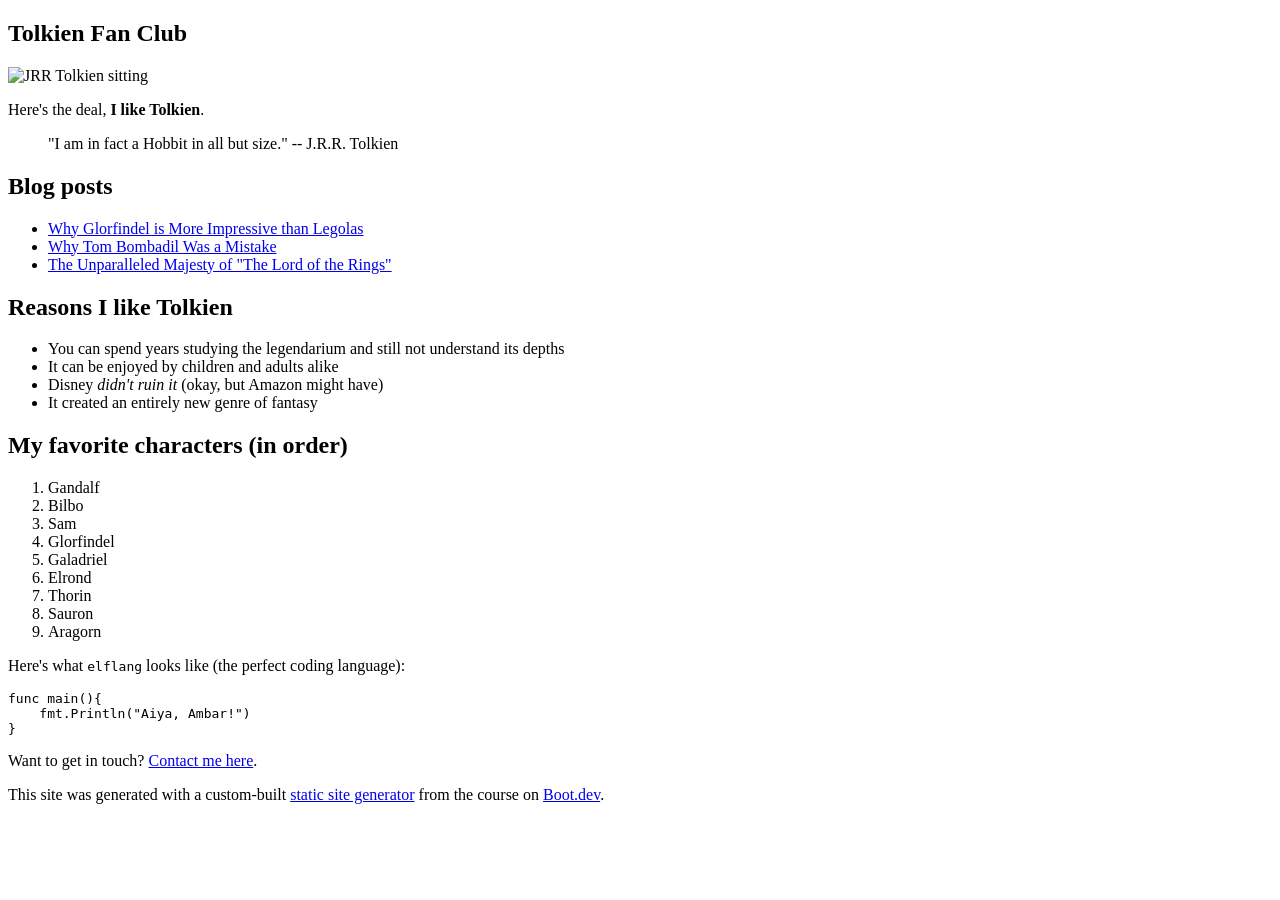
==== docs/index.html @ 405c2f07 "finishing touches and attempt at deploying" ====
<!doctype html>
<html>
  <head>
    <meta charset="utf-8" />
    <meta name="viewport" content="width=device-width, initial-scale=1" />
    <title>Tolkien Fan Club</title>
    <link href="Static-Site-Generator/index.css" rel="stylesheet" />
  </head>

  <body>
    <article><div><h1>Tolkien Fan Club</h1><p><img src="Static-Site-Generator/images/tolkien.png" alt="JRR Tolkien sitting"></img></p><p>Here's the deal, <b>I like Tolkien</b>.</p><blockquote>"I am in fact a Hobbit in all but size."  -- J.R.R. Tolkien</blockquote><h2>Blog posts</h2><ul><li><a href="Static-Site-Generator/blog/glorfindel">Why Glorfindel is More Impressive than Legolas</a></li><li><a href="Static-Site-Generator/blog/tom">Why Tom Bombadil Was a Mistake</a></li><li><a href="Static-Site-Generator/blog/majesty">The Unparalleled Majesty of "The Lord of the Rings"</a></li></ul><h2>Reasons I like Tolkien</h2><ul><li>You can spend years studying the legendarium and still not understand its depths</li><li>It can be enjoyed by children and adults alike</li><li>Disney <i>didn't ruin it</i> (okay, but Amazon might have)</li><li>It created an entirely new genre of fantasy</li></ul><h2>My favorite characters (in order)</h2><ol><li>Gandalf</li><li>Bilbo</li><li>Sam</li><li>Glorfindel</li><li>Galadriel</li><li>Elrond</li><li>Thorin</li><li>Sauron</li><li>Aragorn</li></ol><p>Here's what <code>elflang</code> looks like (the perfect coding language):</p><pre><code>func main(){
    fmt.Println("Aiya, Ambar!")
}
</code></pre><p>Want to get in touch? <a href="Static-Site-Generator/contact">Contact me here</a>.</p><p>This site was generated with a custom-built <a href="https://www.boot.dev/courses/build-static-site-generator-python">static site generator</a> from the course on <a href="https://www.boot.dev">Boot.dev</a>.</p></div></article>
  </body>
</html>
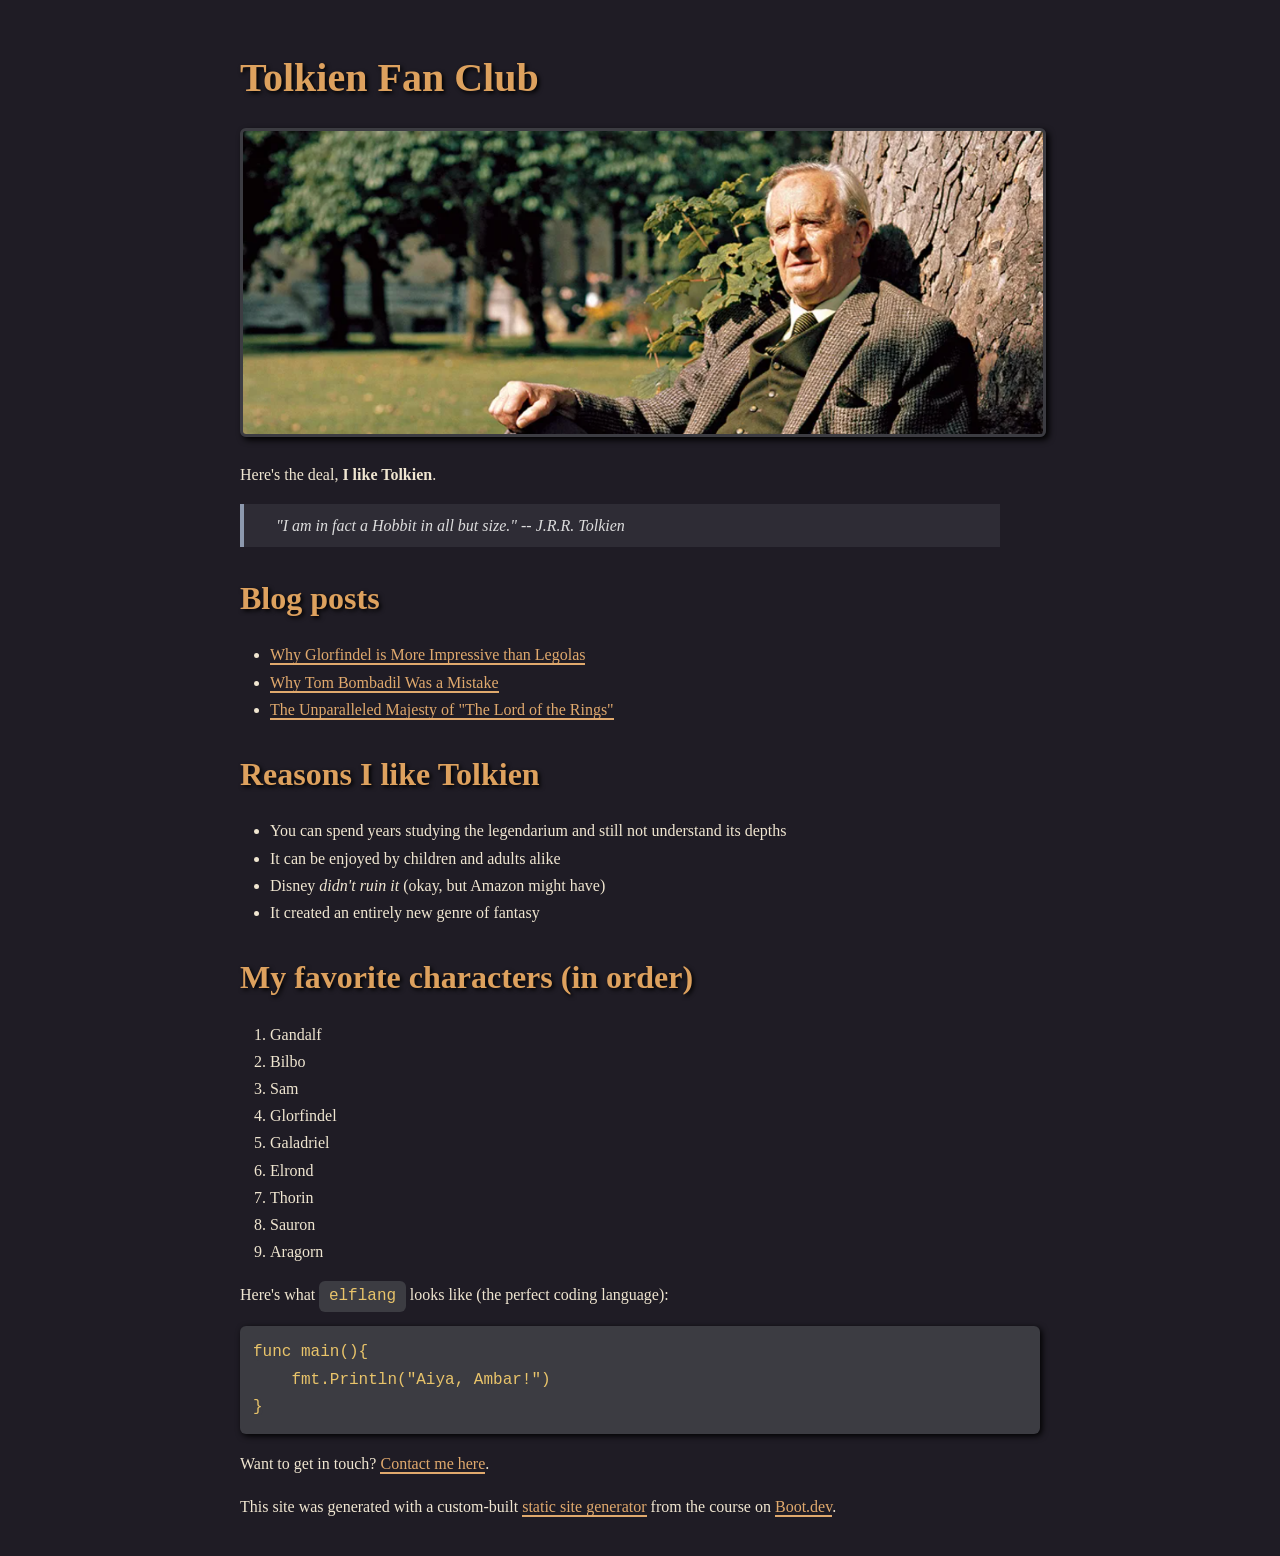
==== commit ca9723a4: "css fixes" ====
--- a/docs/index.html
+++ b/docs/index.html
@@ -4,13 +4,13 @@
     <meta charset="utf-8" />
     <meta name="viewport" content="width=device-width, initial-scale=1" />
     <title>Tolkien Fan Club</title>
-    <link href="Static-Site-Generator/index.css" rel="stylesheet" />
+    <link href="index.css" rel="stylesheet" />
   </head>
 
   <body>
-    <article><div><h1>Tolkien Fan Club</h1><p><img src="Static-Site-Generator/images/tolkien.png" alt="JRR Tolkien sitting"></img></p><p>Here's the deal, <b>I like Tolkien</b>.</p><blockquote>"I am in fact a Hobbit in all but size."  -- J.R.R. Tolkien</blockquote><h2>Blog posts</h2><ul><li><a href="Static-Site-Generator/blog/glorfindel">Why Glorfindel is More Impressive than Legolas</a></li><li><a href="Static-Site-Generator/blog/tom">Why Tom Bombadil Was a Mistake</a></li><li><a href="Static-Site-Generator/blog/majesty">The Unparalleled Majesty of "The Lord of the Rings"</a></li></ul><h2>Reasons I like Tolkien</h2><ul><li>You can spend years studying the legendarium and still not understand its depths</li><li>It can be enjoyed by children and adults alike</li><li>Disney <i>didn't ruin it</i> (okay, but Amazon might have)</li><li>It created an entirely new genre of fantasy</li></ul><h2>My favorite characters (in order)</h2><ol><li>Gandalf</li><li>Bilbo</li><li>Sam</li><li>Glorfindel</li><li>Galadriel</li><li>Elrond</li><li>Thorin</li><li>Sauron</li><li>Aragorn</li></ol><p>Here's what <code>elflang</code> looks like (the perfect coding language):</p><pre><code>func main(){
+    <article><div><h1>Tolkien Fan Club</h1><p><img src="images/tolkien.png" alt="JRR Tolkien sitting"></img></p><p>Here's the deal, <b>I like Tolkien</b>.</p><blockquote>"I am in fact a Hobbit in all but size."  -- J.R.R. Tolkien</blockquote><h2>Blog posts</h2><ul><li><a href="blog/glorfindel">Why Glorfindel is More Impressive than Legolas</a></li><li><a href="blog/tom">Why Tom Bombadil Was a Mistake</a></li><li><a href="blog/majesty">The Unparalleled Majesty of "The Lord of the Rings"</a></li></ul><h2>Reasons I like Tolkien</h2><ul><li>You can spend years studying the legendarium and still not understand its depths</li><li>It can be enjoyed by children and adults alike</li><li>Disney <i>didn't ruin it</i> (okay, but Amazon might have)</li><li>It created an entirely new genre of fantasy</li></ul><h2>My favorite characters (in order)</h2><ol><li>Gandalf</li><li>Bilbo</li><li>Sam</li><li>Glorfindel</li><li>Galadriel</li><li>Elrond</li><li>Thorin</li><li>Sauron</li><li>Aragorn</li></ol><p>Here's what <code>elflang</code> looks like (the perfect coding language):</p><pre><code>func main(){
     fmt.Println("Aiya, Ambar!")
 }
-</code></pre><p>Want to get in touch? <a href="Static-Site-Generator/contact">Contact me here</a>.</p><p>This site was generated with a custom-built <a href="https://www.boot.dev/courses/build-static-site-generator-python">static site generator</a> from the course on <a href="https://www.boot.dev">Boot.dev</a>.</p></div></article>
+</code></pre><p>Want to get in touch? <a href="contact">Contact me here</a>.</p><p>This site was generated with a custom-built <a href="https://www.boot.dev/courses/build-static-site-generator-python">static site generator</a> from the course on <a href="https://www.boot.dev">Boot.dev</a>.</p></div></article>
   </body>
 </html>
--- a/docs/index.css
+++ b/docs/index.css
@@ -0,0 +1,130 @@
+body {
+  background-color: #1f1c25;
+  color: #f0e6d1;
+  font-family: "Luminari", "Georgia", serif;
+  line-height: 1.7;
+  margin: 0;
+  padding: 20px;
+  max-width: 800px;
+  margin-left: auto;
+  margin-right: auto;
+}
+
+b {
+  font-weight: 900;
+}
+
+h1,
+h2,
+h3,
+h4,
+h5,
+h6 {
+  color: #dda15e;
+  margin-top: 24px;
+  margin-bottom: 16px;
+  text-shadow: 2px 2px 4px #000;
+}
+
+h1 {
+  font-size: 2.5em;
+}
+
+h2 {
+  font-size: 2em;
+}
+
+h3 {
+  font-size: 1.5em;
+}
+
+h4,
+h5,
+h6 {
+  font-size: 1.2em;
+}
+
+a {
+  color: #e0a96d;
+  text-decoration: none;
+  border-bottom: 2px solid #e0a96d;
+}
+
+a:hover {
+  color: #f4a261;
+  border-color: #f4a261;
+}
+
+ul,
+ol {
+  padding-left: 30px;
+}
+
+code {
+  background-color: #3c3c42;
+  border-radius: 6px;
+  color: #e9c46a;
+  padding: 0.4em 0.6em;
+  font-family: "Courier New", monospace;
+}
+
+pre code {
+  padding: 0;
+}
+
+pre {
+  background-color: #3c3c42;
+  border-radius: 6px;
+  padding: 1em;
+  overflow: auto;
+  box-shadow: 2px 2px 6px #000;
+}
+
+blockquote {
+  background-color: #2e2c35;
+  border-left: 4px solid #8d99ae;
+  padding-left: 2em;
+  margin-left: 0;
+  padding-top: 0.5em;
+  padding-bottom: 0.5em;
+  padding-right: 0.5em;
+  color: #ddd;
+  font-style: italic;
+}
+
+img {
+  max-width: 100%;
+  height: auto;
+  border-radius: 6px;
+  border: 3px solid #3c3c42;
+  box-shadow: 3px 3px 6px #000;
+}
+
+::-webkit-scrollbar {
+  width: 12px;
+  height: 12px;
+}
+
+::-webkit-scrollbar-track {
+  background: #1f1c25;
+  border-radius: 6px;
+}
+
+::-webkit-scrollbar-thumb {
+  background-color: #3c3c42;
+  border-radius: 6px;
+  border: 3px solid #1f1c25;
+}
+
+::-webkit-scrollbar-thumb:hover {
+  background-color: #5a5466;
+}
+
+* {
+  scrollbar-width: thin;
+  scrollbar-color: #3c3c42 #1f1c25;
+}
+
+::-webkit-scrollbar-corner {
+  background: #1f1c25;
+}
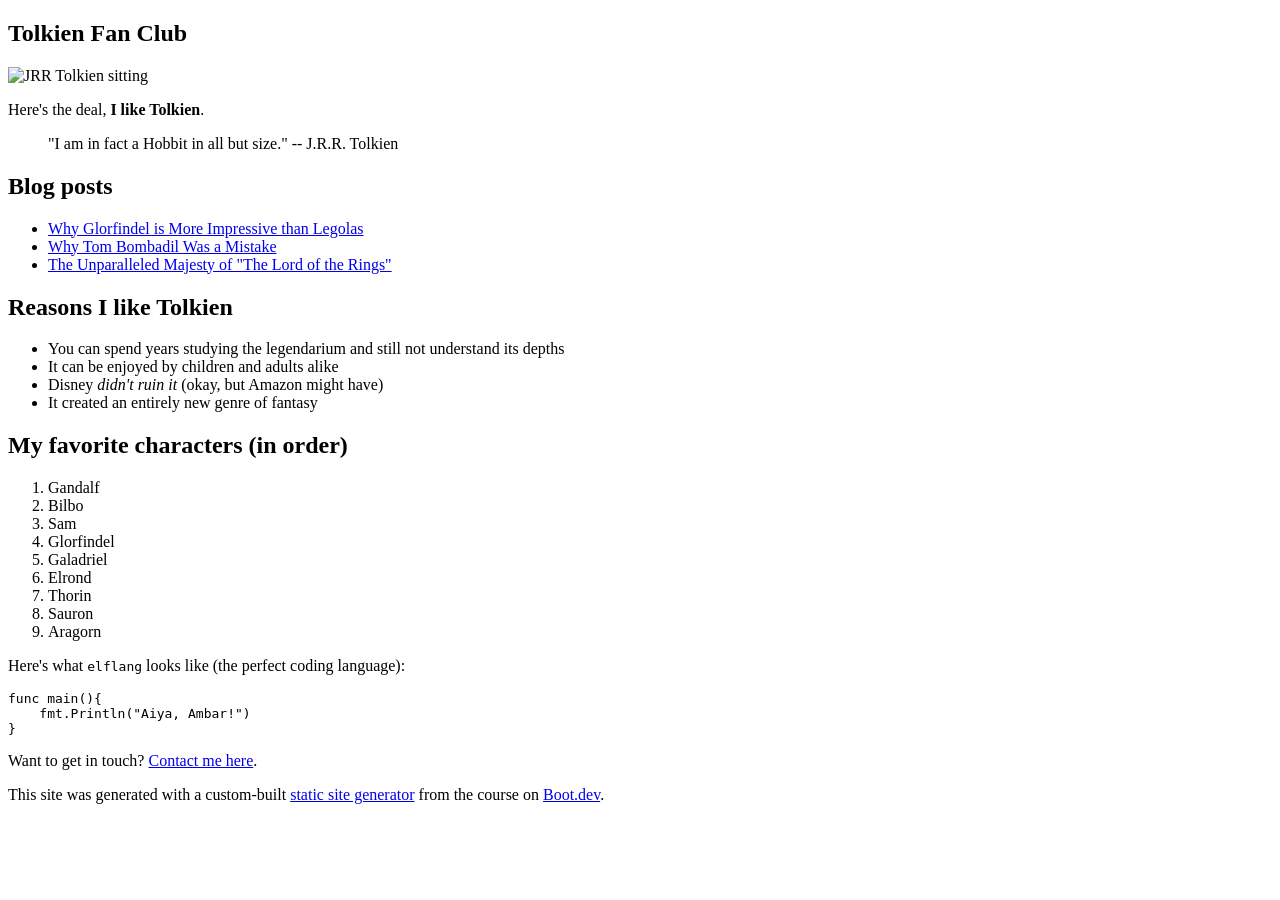
==== commit 4d3a55ad: "css fixes2" ====
--- a/docs/index.html
+++ b/docs/index.html
@@ -4,13 +4,13 @@
     <meta charset="utf-8" />
     <meta name="viewport" content="width=device-width, initial-scale=1" />
     <title>Tolkien Fan Club</title>
-    <link href="index.css" rel="stylesheet" />
+    <link href="/Static-Site-Generator/index.css" rel="stylesheet" />
   </head>
 
   <body>
-    <article><div><h1>Tolkien Fan Club</h1><p><img src="images/tolkien.png" alt="JRR Tolkien sitting"></img></p><p>Here's the deal, <b>I like Tolkien</b>.</p><blockquote>"I am in fact a Hobbit in all but size."  -- J.R.R. Tolkien</blockquote><h2>Blog posts</h2><ul><li><a href="blog/glorfindel">Why Glorfindel is More Impressive than Legolas</a></li><li><a href="blog/tom">Why Tom Bombadil Was a Mistake</a></li><li><a href="blog/majesty">The Unparalleled Majesty of "The Lord of the Rings"</a></li></ul><h2>Reasons I like Tolkien</h2><ul><li>You can spend years studying the legendarium and still not understand its depths</li><li>It can be enjoyed by children and adults alike</li><li>Disney <i>didn't ruin it</i> (okay, but Amazon might have)</li><li>It created an entirely new genre of fantasy</li></ul><h2>My favorite characters (in order)</h2><ol><li>Gandalf</li><li>Bilbo</li><li>Sam</li><li>Glorfindel</li><li>Galadriel</li><li>Elrond</li><li>Thorin</li><li>Sauron</li><li>Aragorn</li></ol><p>Here's what <code>elflang</code> looks like (the perfect coding language):</p><pre><code>func main(){
+    <article><div><h1>Tolkien Fan Club</h1><p><img src="/Static-Site-Generator/images/tolkien.png" alt="JRR Tolkien sitting"></img></p><p>Here's the deal, <b>I like Tolkien</b>.</p><blockquote>"I am in fact a Hobbit in all but size."  -- J.R.R. Tolkien</blockquote><h2>Blog posts</h2><ul><li><a href="/Static-Site-Generator/blog/glorfindel">Why Glorfindel is More Impressive than Legolas</a></li><li><a href="/Static-Site-Generator/blog/tom">Why Tom Bombadil Was a Mistake</a></li><li><a href="/Static-Site-Generator/blog/majesty">The Unparalleled Majesty of "The Lord of the Rings"</a></li></ul><h2>Reasons I like Tolkien</h2><ul><li>You can spend years studying the legendarium and still not understand its depths</li><li>It can be enjoyed by children and adults alike</li><li>Disney <i>didn't ruin it</i> (okay, but Amazon might have)</li><li>It created an entirely new genre of fantasy</li></ul><h2>My favorite characters (in order)</h2><ol><li>Gandalf</li><li>Bilbo</li><li>Sam</li><li>Glorfindel</li><li>Galadriel</li><li>Elrond</li><li>Thorin</li><li>Sauron</li><li>Aragorn</li></ol><p>Here's what <code>elflang</code> looks like (the perfect coding language):</p><pre><code>func main(){
     fmt.Println("Aiya, Ambar!")
 }
-</code></pre><p>Want to get in touch? <a href="contact">Contact me here</a>.</p><p>This site was generated with a custom-built <a href="https://www.boot.dev/courses/build-static-site-generator-python">static site generator</a> from the course on <a href="https://www.boot.dev">Boot.dev</a>.</p></div></article>
+</code></pre><p>Want to get in touch? <a href="/Static-Site-Generator/contact">Contact me here</a>.</p><p>This site was generated with a custom-built <a href="https://www.boot.dev/courses/build-static-site-generator-python">static site generator</a> from the course on <a href="https://www.boot.dev">Boot.dev</a>.</p></div></article>
   </body>
 </html>
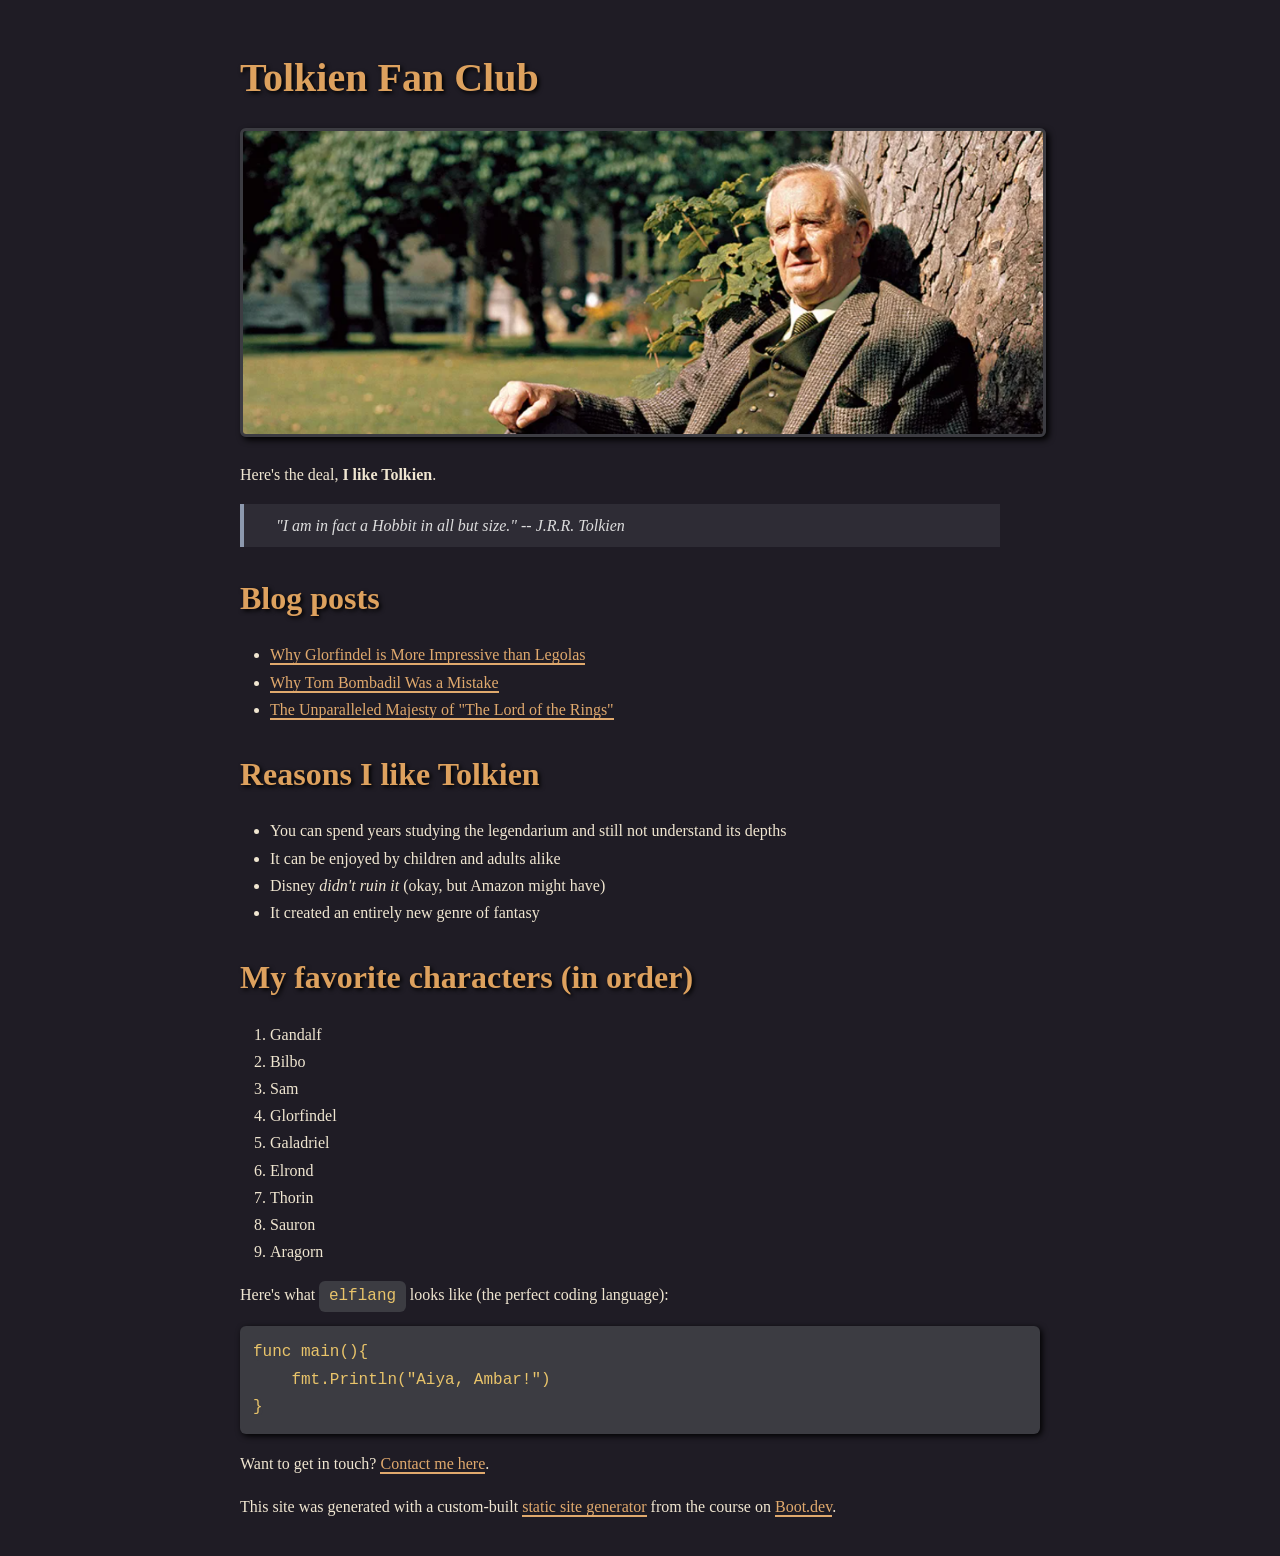
==== commit 3f32d662: "css fixes2" ====
--- a/docs/index.html
+++ b/docs/index.html
@@ -4,13 +4,13 @@
     <meta charset="utf-8" />
     <meta name="viewport" content="width=device-width, initial-scale=1" />
     <title>Tolkien Fan Club</title>
-    <link href="/Static-Site-Generator/index.css" rel="stylesheet" />
+    <link href="index.css" rel="stylesheet" />
   </head>
 
   <body>
-    <article><div><h1>Tolkien Fan Club</h1><p><img src="/Static-Site-Generator/images/tolkien.png" alt="JRR Tolkien sitting"></img></p><p>Here's the deal, <b>I like Tolkien</b>.</p><blockquote>"I am in fact a Hobbit in all but size."  -- J.R.R. Tolkien</blockquote><h2>Blog posts</h2><ul><li><a href="/Static-Site-Generator/blog/glorfindel">Why Glorfindel is More Impressive than Legolas</a></li><li><a href="/Static-Site-Generator/blog/tom">Why Tom Bombadil Was a Mistake</a></li><li><a href="/Static-Site-Generator/blog/majesty">The Unparalleled Majesty of "The Lord of the Rings"</a></li></ul><h2>Reasons I like Tolkien</h2><ul><li>You can spend years studying the legendarium and still not understand its depths</li><li>It can be enjoyed by children and adults alike</li><li>Disney <i>didn't ruin it</i> (okay, but Amazon might have)</li><li>It created an entirely new genre of fantasy</li></ul><h2>My favorite characters (in order)</h2><ol><li>Gandalf</li><li>Bilbo</li><li>Sam</li><li>Glorfindel</li><li>Galadriel</li><li>Elrond</li><li>Thorin</li><li>Sauron</li><li>Aragorn</li></ol><p>Here's what <code>elflang</code> looks like (the perfect coding language):</p><pre><code>func main(){
+    <article><div><h1>Tolkien Fan Club</h1><p><img src="images/tolkien.png" alt="JRR Tolkien sitting"></img></p><p>Here's the deal, <b>I like Tolkien</b>.</p><blockquote>"I am in fact a Hobbit in all but size."  -- J.R.R. Tolkien</blockquote><h2>Blog posts</h2><ul><li><a href="blog/glorfindel">Why Glorfindel is More Impressive than Legolas</a></li><li><a href="blog/tom">Why Tom Bombadil Was a Mistake</a></li><li><a href="blog/majesty">The Unparalleled Majesty of "The Lord of the Rings"</a></li></ul><h2>Reasons I like Tolkien</h2><ul><li>You can spend years studying the legendarium and still not understand its depths</li><li>It can be enjoyed by children and adults alike</li><li>Disney <i>didn't ruin it</i> (okay, but Amazon might have)</li><li>It created an entirely new genre of fantasy</li></ul><h2>My favorite characters (in order)</h2><ol><li>Gandalf</li><li>Bilbo</li><li>Sam</li><li>Glorfindel</li><li>Galadriel</li><li>Elrond</li><li>Thorin</li><li>Sauron</li><li>Aragorn</li></ol><p>Here's what <code>elflang</code> looks like (the perfect coding language):</p><pre><code>func main(){
     fmt.Println("Aiya, Ambar!")
 }
-</code></pre><p>Want to get in touch? <a href="/Static-Site-Generator/contact">Contact me here</a>.</p><p>This site was generated with a custom-built <a href="https://www.boot.dev/courses/build-static-site-generator-python">static site generator</a> from the course on <a href="https://www.boot.dev">Boot.dev</a>.</p></div></article>
+</code></pre><p>Want to get in touch? <a href="contact">Contact me here</a>.</p><p>This site was generated with a custom-built <a href="https://www.boot.dev/courses/build-static-site-generator-python">static site generator</a> from the course on <a href="https://www.boot.dev">Boot.dev</a>.</p></div></article>
   </body>
 </html>
--- a/docs/index.css
+++ b/docs/index.css
@@ -0,0 +1,130 @@
+body {
+  background-color: #1f1c25;
+  color: #f0e6d1;
+  font-family: "Luminari", "Georgia", serif;
+  line-height: 1.7;
+  margin: 0;
+  padding: 20px;
+  max-width: 800px;
+  margin-left: auto;
+  margin-right: auto;
+}
+
+b {
+  font-weight: 900;
+}
+
+h1,
+h2,
+h3,
+h4,
+h5,
+h6 {
+  color: #dda15e;
+  margin-top: 24px;
+  margin-bottom: 16px;
+  text-shadow: 2px 2px 4px #000;
+}
+
+h1 {
+  font-size: 2.5em;
+}
+
+h2 {
+  font-size: 2em;
+}
+
+h3 {
+  font-size: 1.5em;
+}
+
+h4,
+h5,
+h6 {
+  font-size: 1.2em;
+}
+
+a {
+  color: #e0a96d;
+  text-decoration: none;
+  border-bottom: 2px solid #e0a96d;
+}
+
+a:hover {
+  color: #f4a261;
+  border-color: #f4a261;
+}
+
+ul,
+ol {
+  padding-left: 30px;
+}
+
+code {
+  background-color: #3c3c42;
+  border-radius: 6px;
+  color: #e9c46a;
+  padding: 0.4em 0.6em;
+  font-family: "Courier New", monospace;
+}
+
+pre code {
+  padding: 0;
+}
+
+pre {
+  background-color: #3c3c42;
+  border-radius: 6px;
+  padding: 1em;
+  overflow: auto;
+  box-shadow: 2px 2px 6px #000;
+}
+
+blockquote {
+  background-color: #2e2c35;
+  border-left: 4px solid #8d99ae;
+  padding-left: 2em;
+  margin-left: 0;
+  padding-top: 0.5em;
+  padding-bottom: 0.5em;
+  padding-right: 0.5em;
+  color: #ddd;
+  font-style: italic;
+}
+
+img {
+  max-width: 100%;
+  height: auto;
+  border-radius: 6px;
+  border: 3px solid #3c3c42;
+  box-shadow: 3px 3px 6px #000;
+}
+
+::-webkit-scrollbar {
+  width: 12px;
+  height: 12px;
+}
+
+::-webkit-scrollbar-track {
+  background: #1f1c25;
+  border-radius: 6px;
+}
+
+::-webkit-scrollbar-thumb {
+  background-color: #3c3c42;
+  border-radius: 6px;
+  border: 3px solid #1f1c25;
+}
+
+::-webkit-scrollbar-thumb:hover {
+  background-color: #5a5466;
+}
+
+* {
+  scrollbar-width: thin;
+  scrollbar-color: #3c3c42 #1f1c25;
+}
+
+::-webkit-scrollbar-corner {
+  background: #1f1c25;
+}
